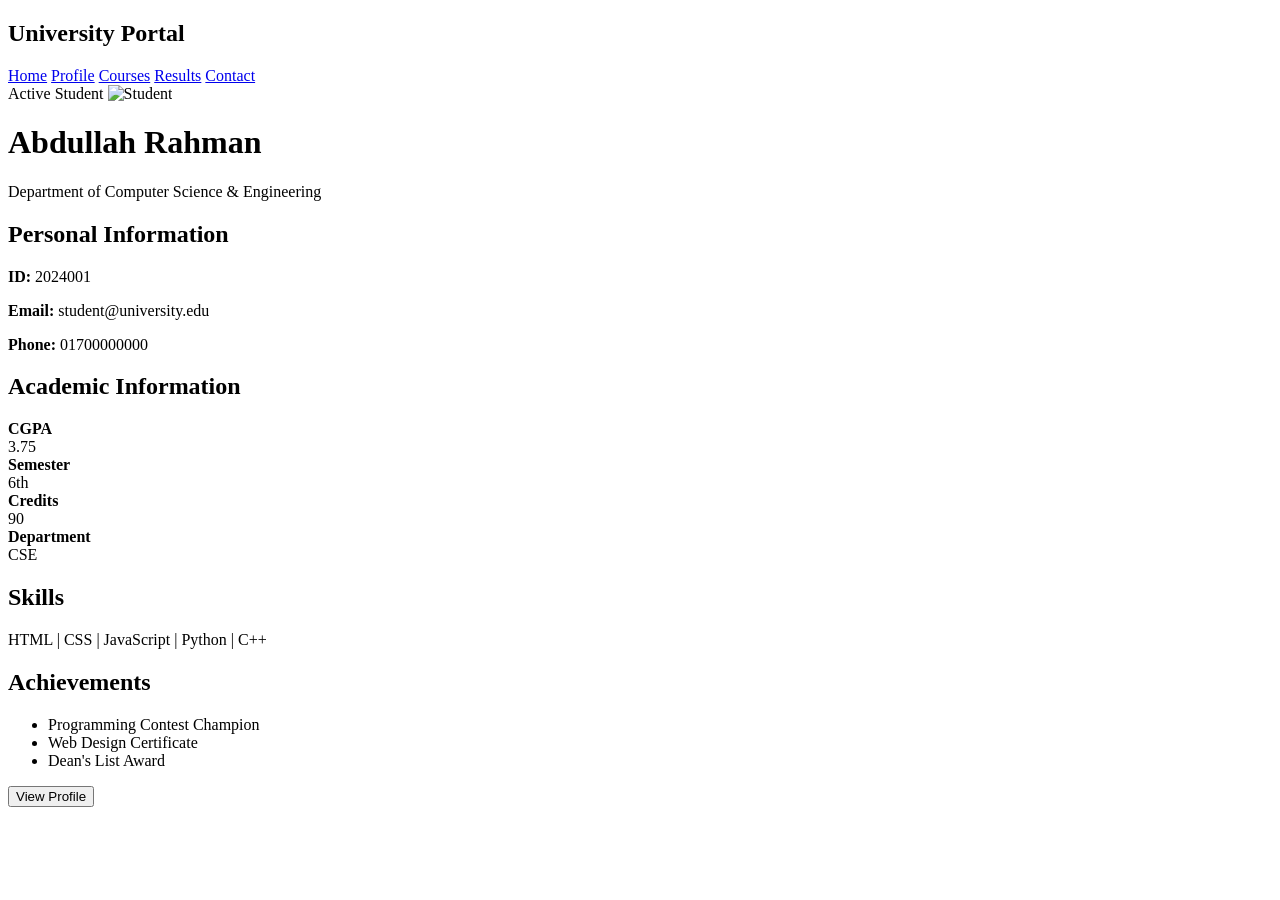
==== 01-Student-Profile/index.html @ 2662f33e "Create index.html" ====
<!DOCTYPE html>
<html>
<head>
    <title>Student Profile</title>
    <link rel="stylesheet" href="style.css">
</head>
<body>

<nav>
    <h2>University Portal</h2>
    <div class="nav-links">
        <a href="#">Home</a>
        <a href="#">Profile</a>
        <a href="#">Courses</a>
        <a href="#">Results</a>
        <a href="#">Contact</a>
    </div>
</nav>

<div class="profile-card">
    <span class="badge">Active Student</span>

    <img src="https://via.placeholder.com/150" alt="Student">

    <h1>Abdullah Rahman</h1>
    <p>Department of Computer Science & Engineering</p>

    <section>
        <h2>Personal Information</h2>
        <p><b>ID:</b> 2024001</p>
        <p><b>Email:</b> student@university.edu</p>
        <p><b>Phone:</b> 01700000000</p>
    </section>

    <section>
        <h2>Academic Information</h2>
        <div class="academic">
            <div><b>CGPA</b><br>3.75</div>
            <div><b>Semester</b><br>6th</div>
            <div><b>Credits</b><br>90</div>
            <div><b>Department</b><br>CSE</div>
        </div>
    </section>

    <section>
        <h2>Skills</h2>
        <p>HTML | CSS | JavaScript | Python | C++</p>
    </section>

    <section>
        <h2>Achievements</h2>
        <ul>
            <li>Programming Contest Champion</li>
            <li>Web Design Certificate</li>
            <li>Dean's List Award</li>
        </ul>
    </section>

    <button>View Profile</button>
</div>

</body>
</html>
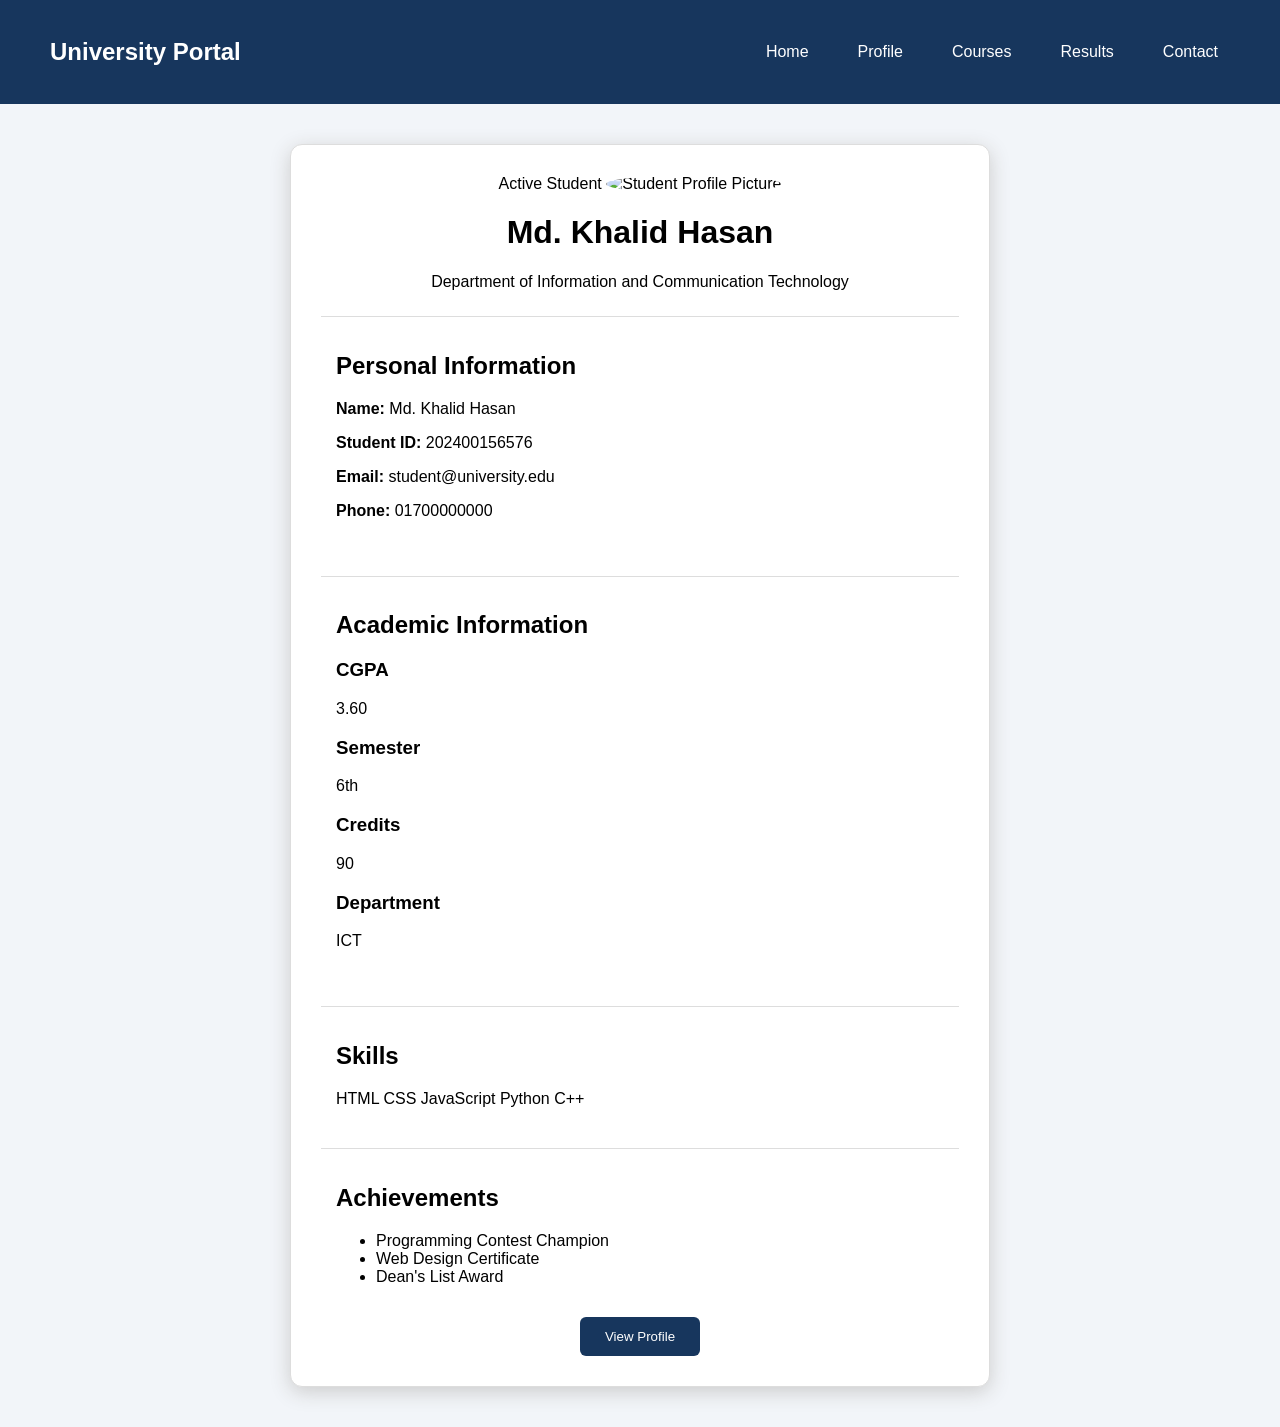
==== commit 1f0636d0: "Update index.html" ====
--- a/01-Student-Profile/index.html
+++ b/01-Student-Profile/index.html
@@ -1,63 +1,169 @@
 <!DOCTYPE html>
-<html>
+<html lang="en">
 <head>
-    <title>Student Profile</title>
+    <meta charset="UTF-8">
+    <meta name="viewport" content="width=device-width, initial-scale=1.0">
+    <title>Student Profile Portal</title>
+
     <link rel="stylesheet" href="style.css">
 </head>
+
 <body>
 
-<nav>
-    <h2>University Portal</h2>
-    <div class="nav-links">
-        <a href="#">Home</a>
-        <a href="#">Profile</a>
-        <a href="#">Courses</a>
-        <a href="#">Results</a>
-        <a href="#">Contact</a>
-    </div>
-</nav>
+    <!-- Navigation Bar -->
+    <nav class="navbar">
 
-<div class="profile-card">
-    <span class="badge">Active Student</span>
+        <h2>University Portal</h2>
 
-    <img src="https://via.placeholder.com/150" alt="Student">
+        <div class="nav-links">
+            <a href="#">Home</a>
+            <a href="#">Profile</a>
+            <a href="#">Courses</a>
+            <a href="#">Results</a>
+            <a href="#">Contact</a>
+        </div>
 
-    <h1>Abdullah Rahman</h1>
-    <p>Department of Computer Science & Engineering</p>
+    </nav>
 
-    <section>
-        <h2>Personal Information</h2>
-        <p><b>ID:</b> 2024001</p>
-        <p><b>Email:</b> student@university.edu</p>
-        <p><b>Phone:</b> 01700000000</p>
-    </section>
 
-    <section>
-        <h2>Academic Information</h2>
-        <div class="academic">
-            <div><b>CGPA</b><br>3.75</div>
-            <div><b>Semester</b><br>6th</div>
-            <div><b>Credits</b><br>90</div>
-            <div><b>Department</b><br>CSE</div>
+    <!-- Student Profile Card -->
+    <main>
+
+        <div class="profile-card">
+
+            <!-- Active Student Badge -->
+            <span class="active-badge">
+                Active Student
+            </span>
+
+
+            <!-- Profile Picture -->
+            <img
+                src="kha.png"
+                alt="Student Profile Picture"
+                class="profile-image"
+            >
+
+
+            <!-- Student Name -->
+            <h1>Md. Khalid Hasan</h1>
+
+            <p class="department">
+                Department of Information and Communication Technology
+            </p>
+
+
+            <!-- Personal Information -->
+            <section class="profile-section">
+
+                <h2>Personal Information</h2>
+
+                <p>
+                    <strong>Name:</strong>
+                    Md. Khalid Hasan
+        
+                </p>
+
+                <p>
+                    <strong>Student ID:</strong>
+                    202400156576
+                </p>
+
+                <p>
+                    <strong>Email:</strong>
+                    student@university.edu
+                </p>
+
+                <p>
+                    <strong>Phone:</strong>
+                    01700000000
+                </p>
+
+            </section>
+
+
+            <!-- Academic Information -->
+            <section class="profile-section">
+
+                <h2>Academic Information</h2>
+
+                <div class="academic-grid">
+
+                    <div class="academic-item">
+                        <h3>CGPA</h3>
+                        <p>3.60</p>
+                    </div>
+
+                    <div class="academic-item">
+                        <h3>Semester</h3>
+                        <p>6th</p>
+                    </div>
+
+                    <div class="academic-item">
+                        <h3>Credits</h3>
+                        <p>90</p>
+                    </div>
+
+                    <div class="academic-item">
+                        <h3>Department</h3>
+                        <p>ICT</p>
+                    </div>
+
+                </div>
+
+            </section>
+
+
+            <!-- Skills -->
+            <section class="profile-section">
+
+                <h2>Skills</h2>
+
+                <div class="skills">
+
+                    <span>HTML</span>
+                    <span>CSS</span>
+                    <span>JavaScript</span>
+                    <span>Python</span>
+                    <span>C++</span>
+
+                </div>
+
+            </section>
+
+
+            <!-- Achievements -->
+            <section class="profile-section">
+
+                <h2>Achievements</h2>
+
+                <ul class="achievements">
+
+                    <li>
+                        Programming Contest Champion
+                    </li>
+
+                    <li>
+                        Web Design Certificate
+                    </li>
+
+                    <li>
+                        Dean's List Award
+                    </li>
+
+                </ul>
+
+            </section>
+
+
+            <!-- Button -->
+            <button class="profile-button">
+                View Profile
+            </button>
+
         </div>
-    </section>
 
-    <section>
-        <h2>Skills</h2>
-        <p>HTML | CSS | JavaScript | Python | C++</p>
-    </section>
-
-    <section>
-        <h2>Achievements</h2>
-        <ul>
-            <li>Programming Contest Champion</li>
-            <li>Web Design Certificate</li>
-            <li>Dean's List Award</li>
-        </ul>
-    </section>
-
-    <button>View Profile</button>
-</div>
+    </main>
 
 </body>
 </html>
--- a/01-Student-Profile/style.css
+++ b/01-Student-Profile/style.css
@@ -0,0 +1,95 @@
+* {
+    box-sizing: border-box;
+}
+
+body {
+    margin: 0;
+    font-family: Arial, sans-serif;
+    background: #f2f5f9;
+}
+
+nav {
+    display: flex;
+    justify-content: space-between;
+    align-items: center;
+    padding: 18px 50px;
+    background: #17365d;
+    color: white;
+}
+
+.nav-links {
+    display: flex;
+    gap: 25px;
+}
+
+.nav-links a {
+    color: white;
+    text-decoration: none;
+    padding: 8px 12px;
+}
+
+.nav-links a:hover {
+    background: #28598d;
+    border-radius: 5px;
+}
+
+.profile-card {
+    position: relative;
+    width: 700px;
+    margin: 40px auto;
+    padding: 30px;
+    background: white;
+    border: 1px solid #ddd;
+    border-radius: 12px;
+    text-align: center;
+    box-shadow: 0 5px 20px #ccc;
+}
+
+.profile-card img {
+    width: 150px;
+    height: 150px;
+    border-radius: 50%;
+}
+
+.badge {
+    position: absolute;
+    right: 20px;
+    top: 20px;
+    background: green;
+    color: white;
+    padding: 8px 12px;
+    border-radius: 20px;
+}
+
+section {
+    margin-top: 25px;
+    padding: 15px;
+    border-top: 1px solid #ddd;
+    text-align: left;
+}
+
+.academic {
+    display: grid;
+    grid-template-columns: repeat(4, 1fr);
+    gap: 10px;
+}
+
+.academic div {
+    padding: 15px;
+    background: #eef4fa;
+    text-align: center;
+    border-radius: 8px;
+}
+
+button {
+    padding: 12px 25px;
+    border: none;
+    background: #17365d;
+    color: white;
+    border-radius: 6px;
+    cursor: pointer;
+}
+
+button:hover {
+    background: #28598d;
+}
